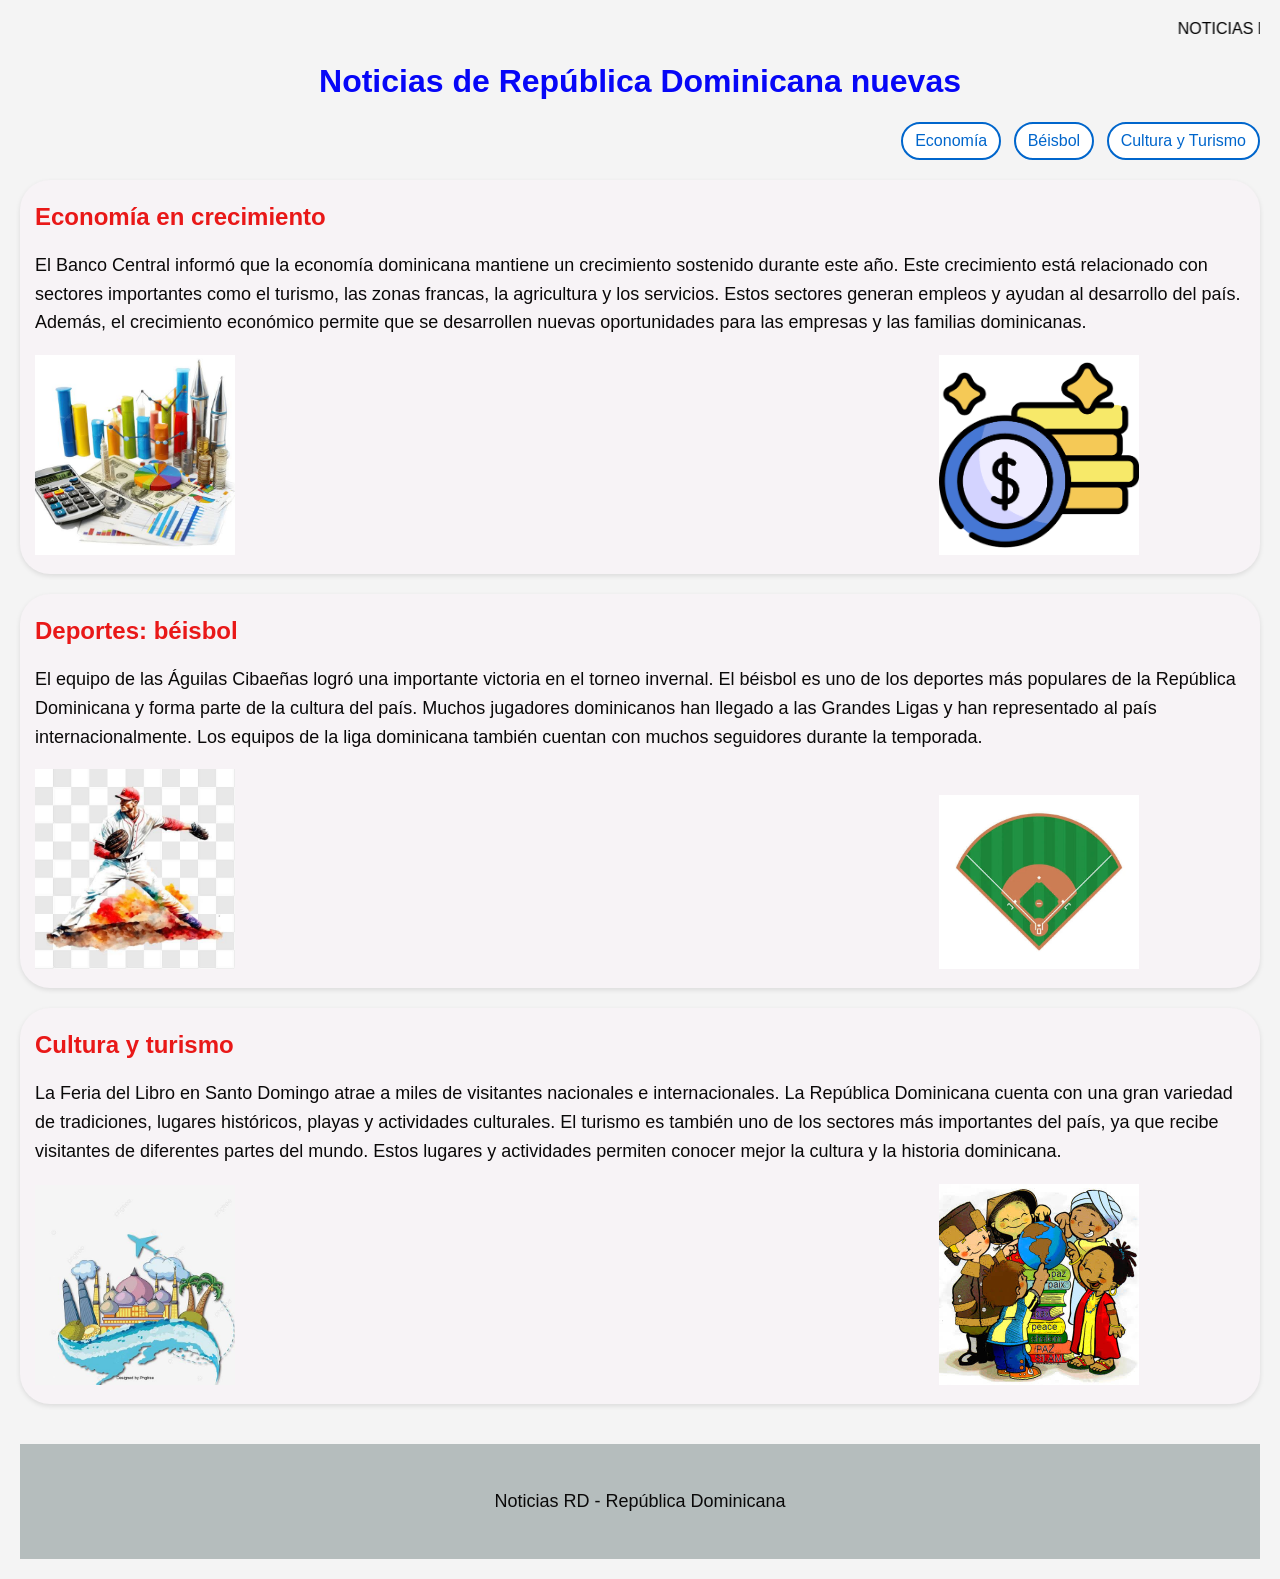
==== index.html @ ad2c4167 "Le puse una texto flotante" ====
<!DOCTYPE html>
<html lang="es">

<head>
    <meta charset="UTF-8">
    <title>Noticias RD</title>
    <link rel="stylesheet" href="css/styles.css">
</head>

<marquee>NOTICIAS DE ULTIMA HORA: EN VIVO</marquee>


<body>

    <h1>Noticias de República Dominicana nuevas </h1>
    
    <!-- Menú de navegación -->

    <nav>
        <a href="economia.html" target="_blank">Economía</a>
        <a href="deportes.html" target="_blank">Béisbol</a>
        <a href="cultura.html" target="_blank">Cultura y Turismo</a>
    </nav>


    <!-- Noticias de economías -->
    <div class="noticia">

        <h2>Economía en crecimiento</h2>

        <p>
            El Banco Central informó que la economía dominicana mantiene un
    crecimiento sostenido durante este año. Este crecimiento está
    relacionado con sectores importantes como el turismo, las zonas
    francas, la agricultura y los servicios. Estos sectores generan
    empleos y ayudan al desarrollo del país. Además, el crecimiento
    económico permite que se desarrollen nuevas oportunidades para
    las empresas y las familias dominicanas.
            
        </p>

        <img src="Imagenes/economia.jfif"
             width="200"
             alt="Imagen relacionada con la economía dominicana">

        <img src="Imagenes/ECONOMIA.png"
             width="200"
             alt="Segunda imagen relacionada con la economía dominicana">

    </div>


    <!-- Noticia de deportes -->
    <div class="noticia">

        <h2>Deportes: béisbol</h2>

        <p>
             El equipo de las Águilas Cibaeñas logró una importante victoria
    en el torneo invernal. El béisbol es uno de los deportes más
    populares de la República Dominicana y forma parte de la cultura
    del país. Muchos jugadores dominicanos han llegado a las Grandes
    Ligas y han representado al país internacionalmente. Los equipos
    de la liga dominicana también cuentan con muchos seguidores
    durante la temporada.
           
        </p>

        <img src="Imagenes/beisbol.jfif"
             width="200"
             alt="Imagen relacionada con el béisbol dominicano">

        <img src="Imagenes/beisBOLLL.jfif"
             width="200"
             alt="Segunda imagen relacionada con el béisbol dominicano">

       

    </div>


    <!-- Noticia de cultura -->
    <div class="noticia">

        <h2>Cultura y turismo</h2>

        <p>
            La Feria del Libro en Santo Domingo atrae a miles de visitantes
    nacionales e internacionales. La República Dominicana cuenta con
    una gran variedad de tradiciones, lugares históricos, playas y
    actividades culturales. El turismo es también uno de los sectores
    más importantes del país, ya que recibe visitantes de diferentes
    partes del mundo. Estos lugares y actividades permiten conocer
    mejor la cultura y la historia dominicana.
            
        </p>

        <img src="Imagenes/cultura.jfif"
             width="200"
             alt="Imagen relacionada con la cultura dominicana">

        <img src="Imagenes/cultura(1).jfif"
             width="200"
             alt="Segunda imagen relacionada con la cultura dominicana">

    

    </div>


<footer>
    <p>Noticias RD - República Dominicana</p>
</footer>


</body>

</html>
---- css/styles.css ----
/* Estilos generales */

body {
    font-family: Arial, Helvetica, sans-serif, sans-serif;
    margin: 20px;
    background-color: #f4f4f4;
}

/* Estilo para el título principal */

h1 {
    color: #0606f7;
    text-align: center;
}

/* Menú de navegación */

nav {
    text-align: right;
    margin-bottom: 20px;
}

nav a {
    display: inline-block;
    border: 2px solid #0066cc;
    border-radius: 20px;
    padding: 8px 12px;
    margin-left: 8px;
    color: #0066cc;
    background-color: white;
    text-decoration: none;
}

nav a:hover {
    background-color: #0066cc;
    color: white;
}

/* Estilo para subtítulos */

h2 {
    color: #e91818;
    margin-top: 8px;
}

/* Estilo para párrafos */

p {
    line-height: 1.6;
    color: #0a0909;
    font-size: 18px;
}

/* Caja de noticia */

.noticia {
    background-color: #f7f3f6;
    padding: 15px;
    margin-bottom: 20px;
    border-radius: 30px;
    box-shadow: 0 2px 5px rgba(11, 11, 11, 0.1);
}

/* Segunda imagen de cada noticia */

.noticia img:nth-of-type(2) {
    margin-left: 700px;
}

/* Estilo para los enlaces */

a {
    color: #0066cc;
    text-decoration: none;
}

a:hover {
    text-decoration: underline;
}

/* Botón para volver */

.volver {
    display: inline-block;
    border: 2px solid #0066cc;
    border-radius: 20px;
    padding: 8px 12px;
    background-color: white;
    color: #0066cc;
    text-decoration: none;
}

.volver:hover {
    background-color: #0066cc;
    color: white;
}

/* Pie de página */

footer {
    background-color: rgb(181, 189, 189);
    color: #f4f4f4;
    text-align: center;
    padding: 25px;
    margin-top: 40px;
}


/* Botón Siguiente */

/* Botón Siguiente */
/* Botón Siguiente */

.siguiente {
    display: block;
    width: fit-content;
    margin-left: auto;
    margin-top: -40px;
    border: 2px solid #0066cc;
    border-radius: 100px;
    padding: 8px 12px;
    background-color: white;
    color: #0066cc;
    text-decoration: none;
}

.siguiente:hover {
    background-color: #0066cc;
    color: white;
}
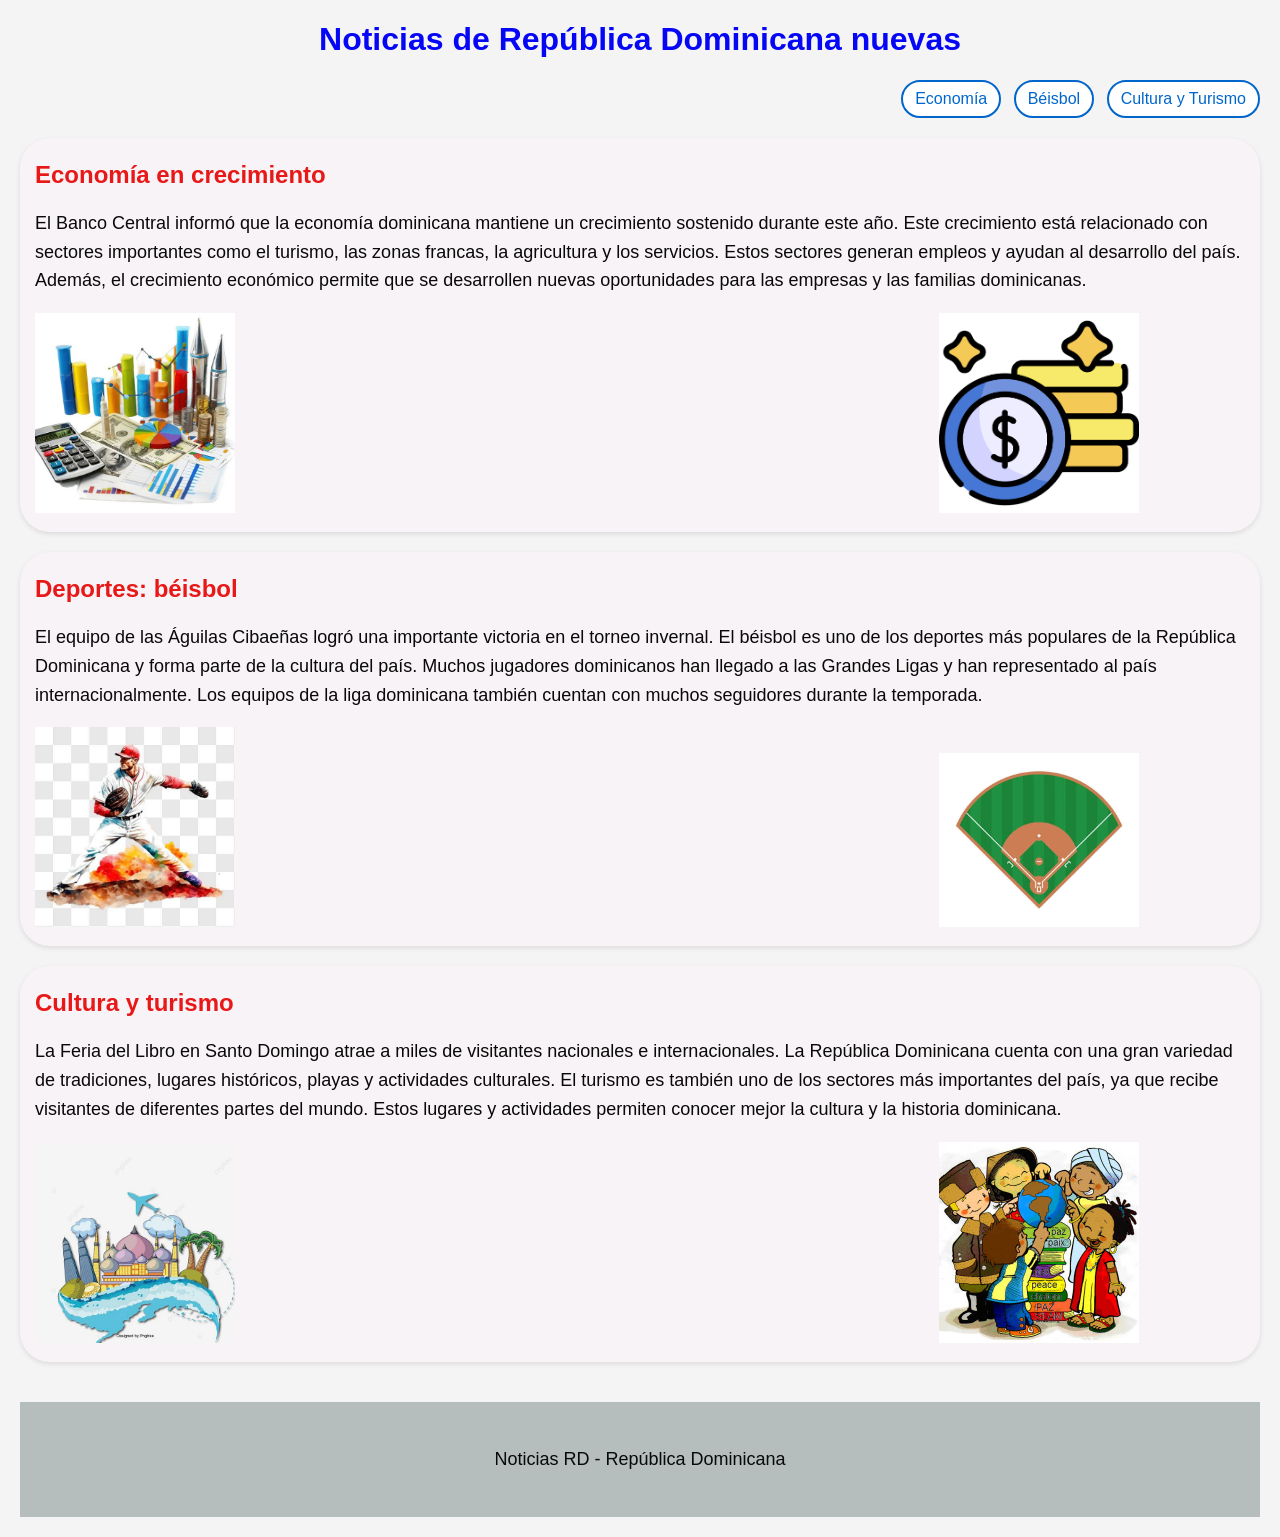
==== commit e6371e4e: "texto flotante" ====
--- a/index.html
+++ b/index.html
@@ -7,7 +7,7 @@
     <link rel="stylesheet" href="css/styles.css">
 </head>
 
-<marquee>NOTICIAS DE ULTIMA HORA: EN VIVO</marquee>
+
 
 
 <body>
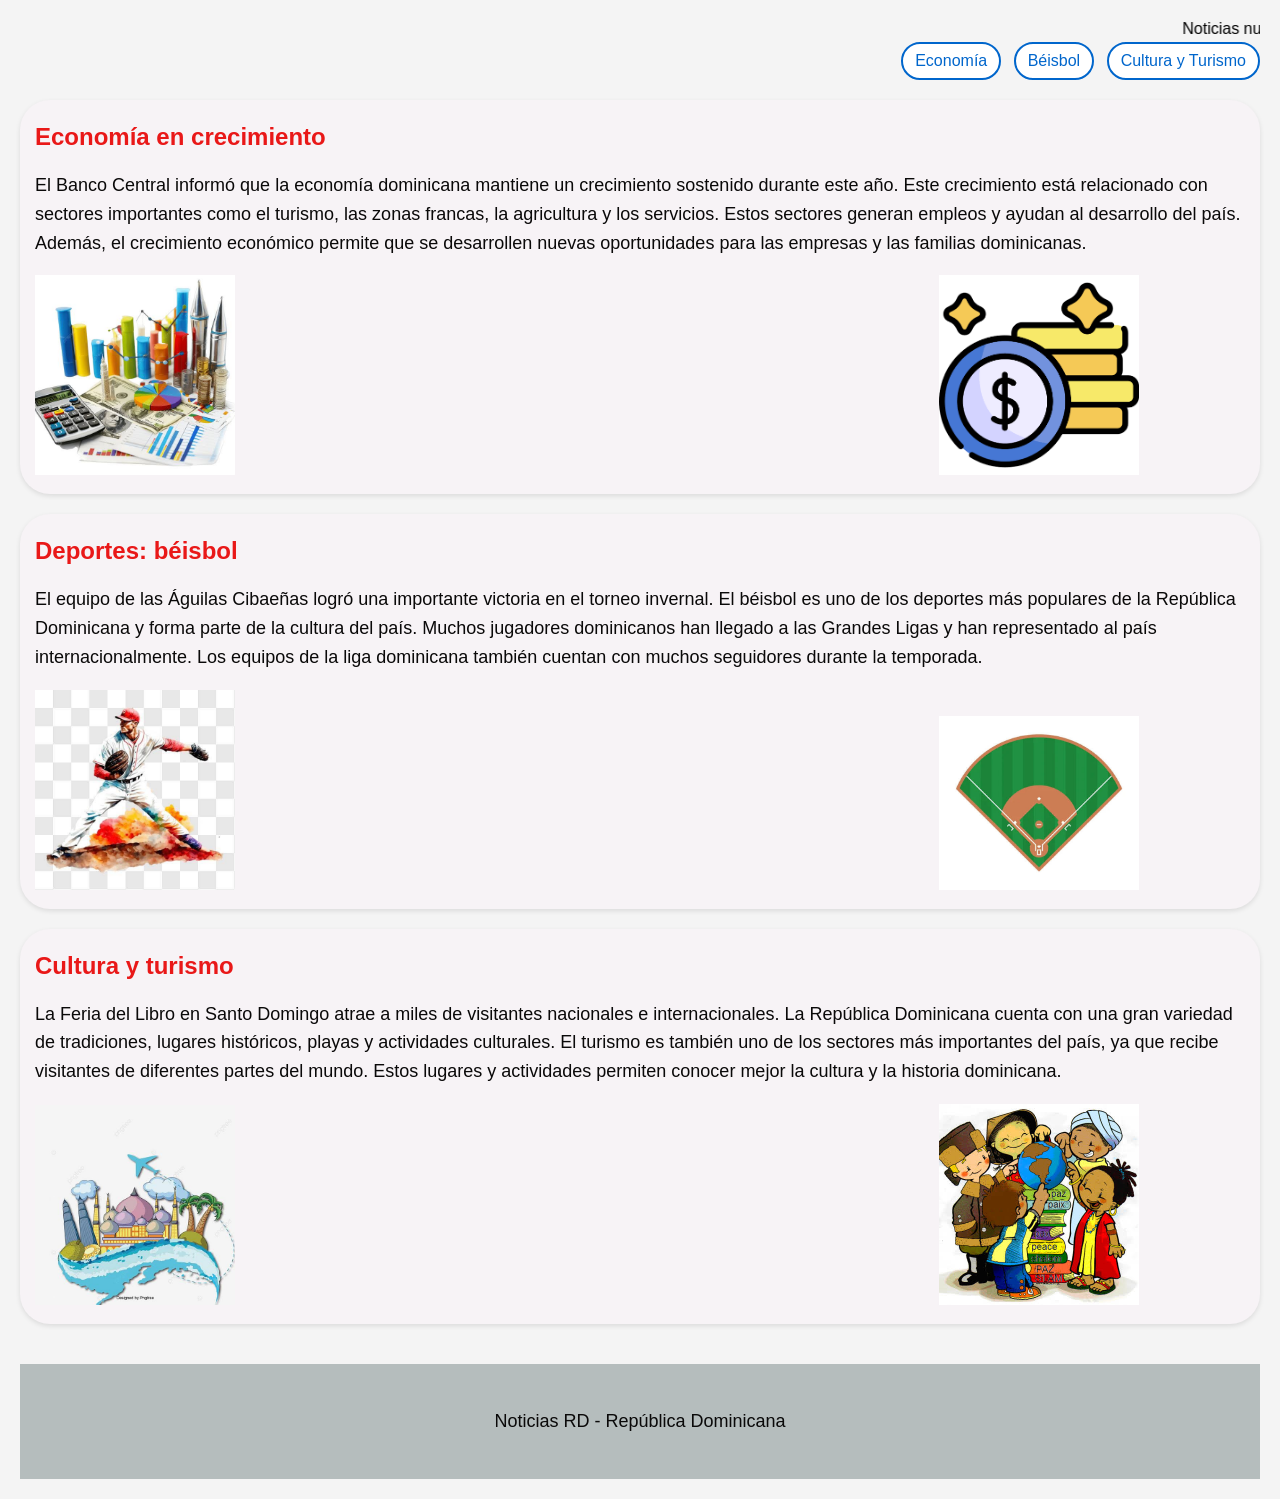
==== commit e3b756c9: "cambio de prueba" ====
--- a/index.html
+++ b/index.html
@@ -8,11 +8,9 @@
 </head>
 
 
-
-
 <body>
 
-    <h1>Noticias de República Dominicana nuevas </h1>
+    <marquee>Noticias nuevas de Republica Dominicana</marquee>
     
     <!-- Menú de navegación -->
 
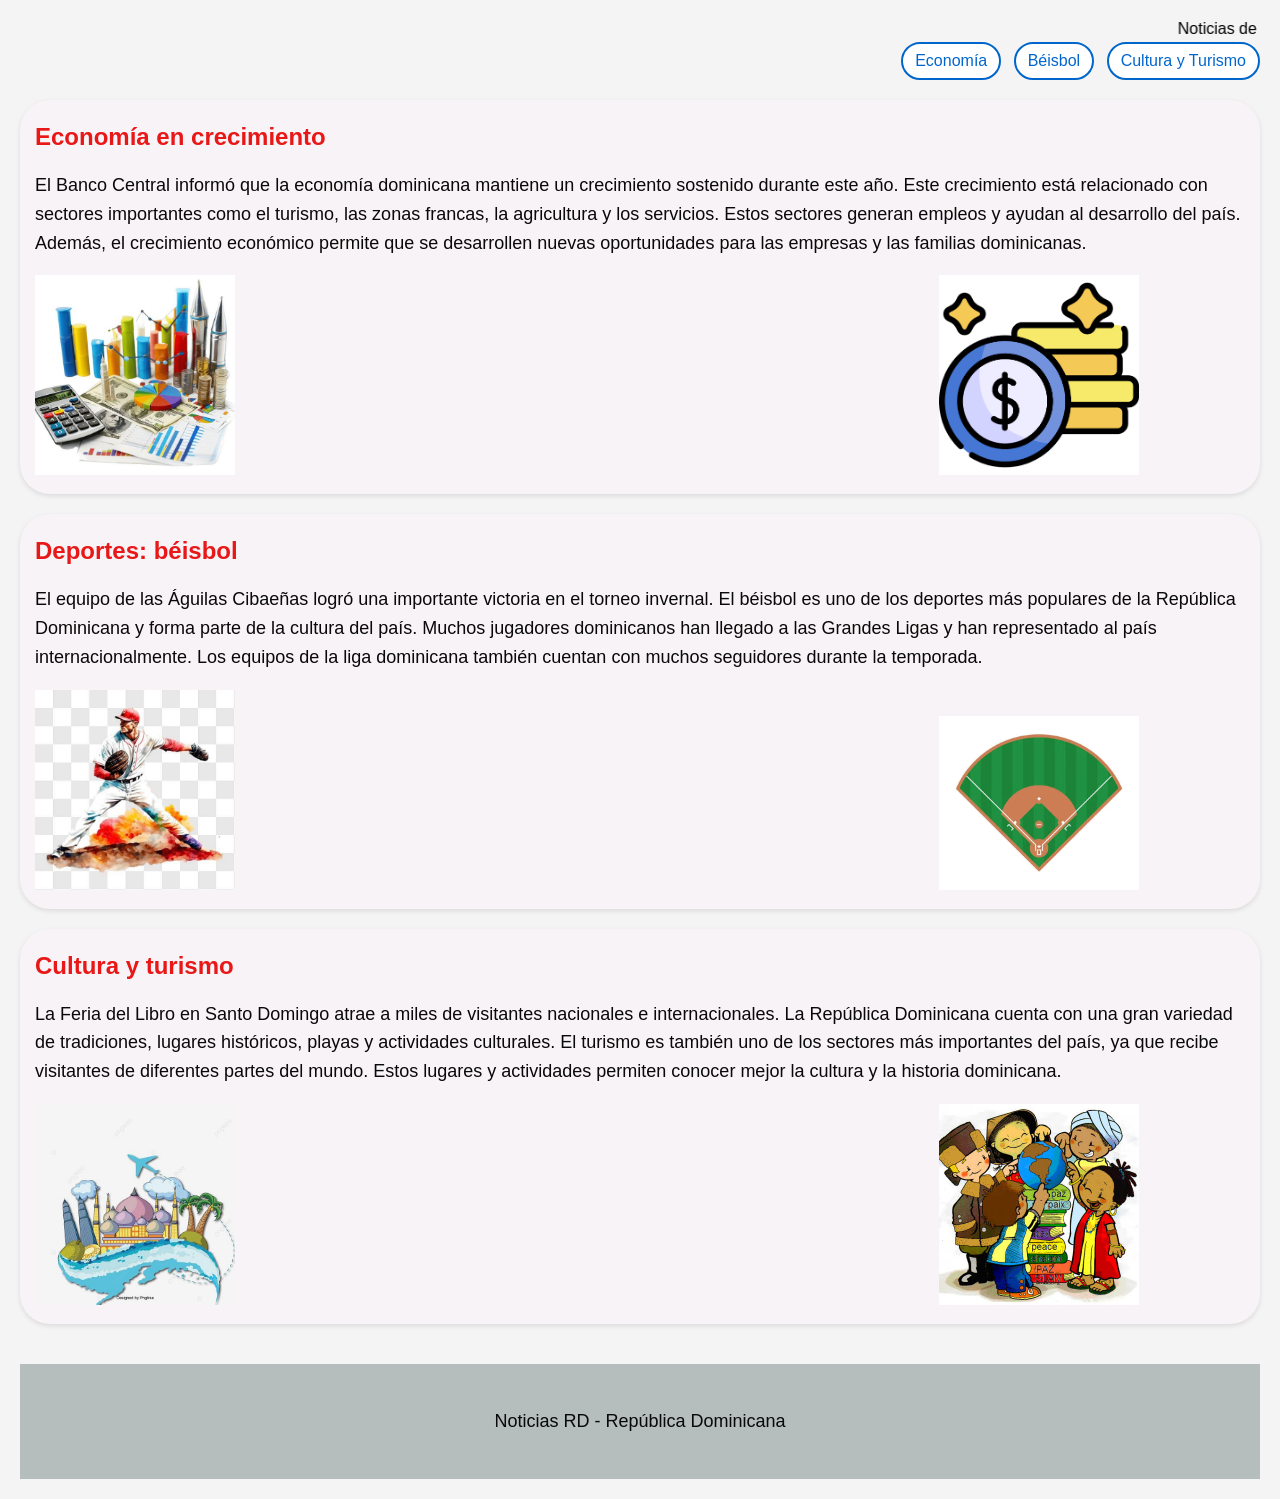
==== commit 662fa1df: "titulo flotante" ====
--- a/index.html
+++ b/index.html
@@ -8,9 +8,10 @@
 </head>
 
 
+
 <body>
 
-    <marquee>Noticias nuevas de Republica Dominicana</marquee>
+   <marquee>Noticias de Republica Dominicana</marquee>
     
     <!-- Menú de navegación -->
 
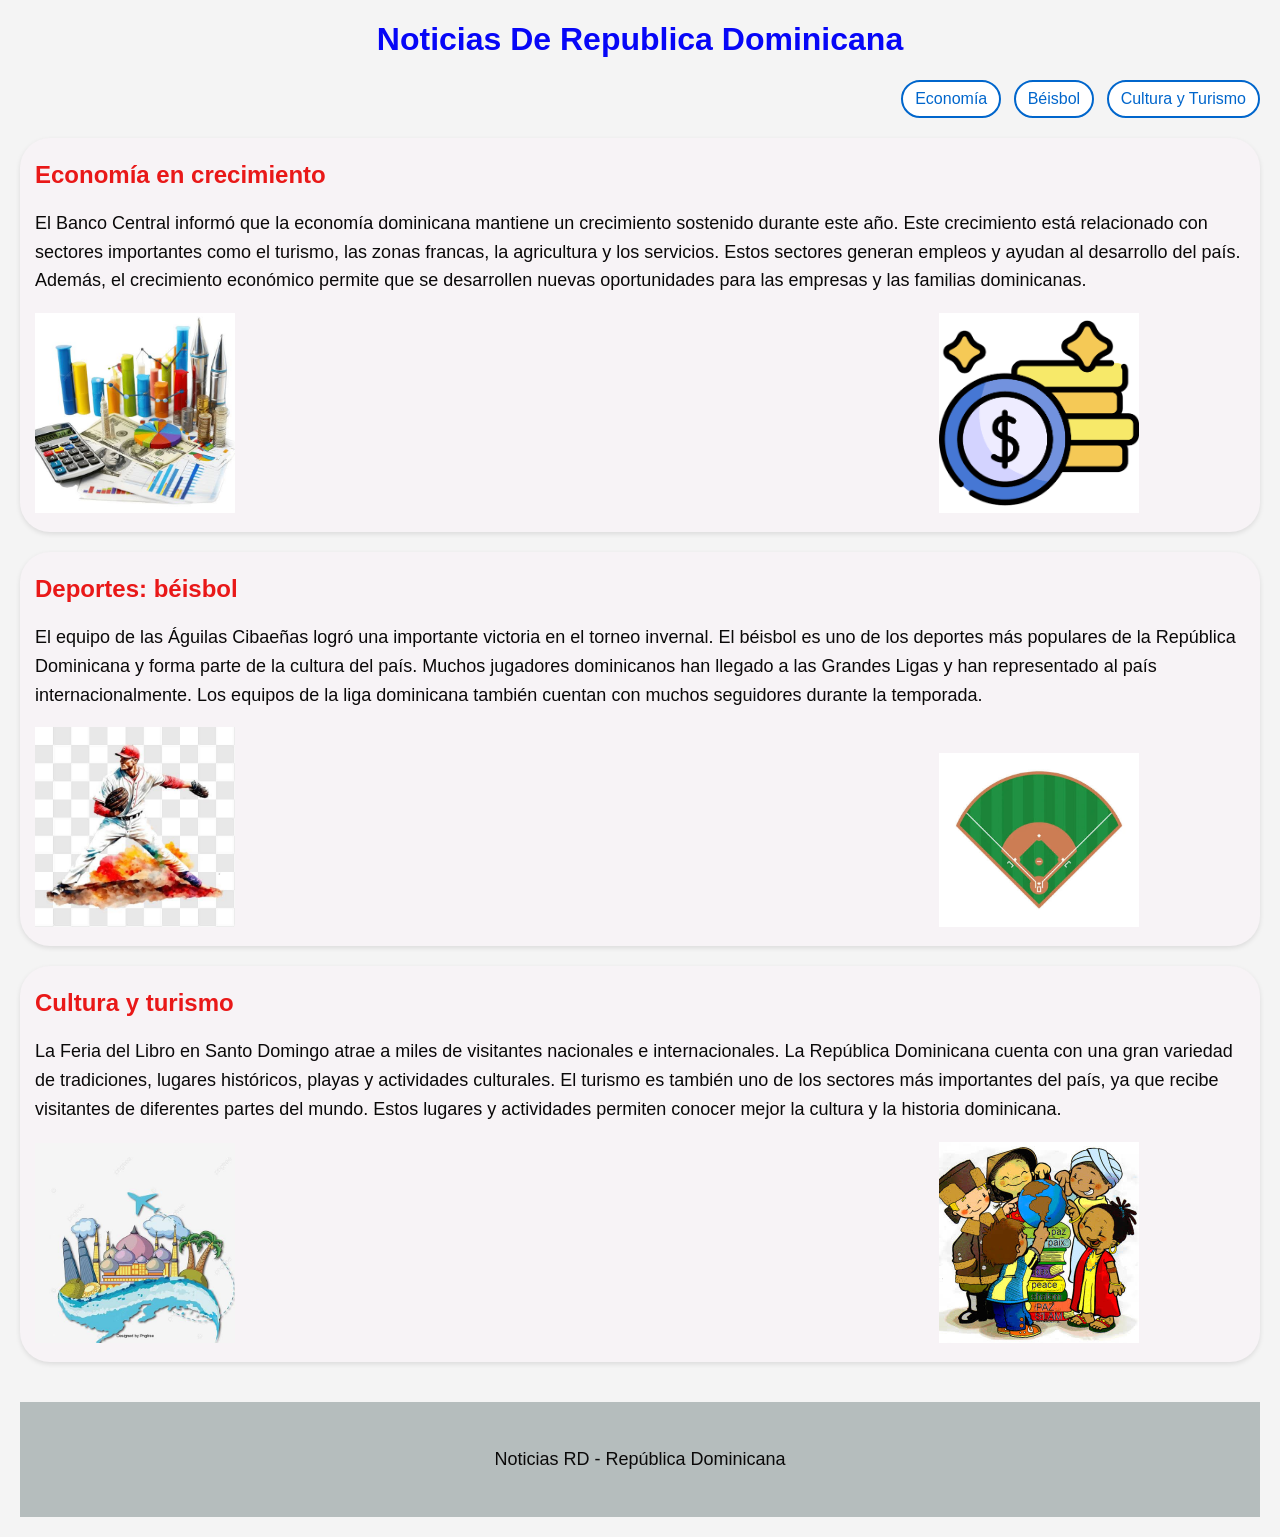
==== commit a24a3281: "Cambio a titulo" ====
--- a/index.html
+++ b/index.html
@@ -11,7 +11,7 @@
 
 <body>
 
-   <marquee>Noticias de Republica Dominicana</marquee>
+  <h1>Noticias De Republica Dominicana</h1>
     
     <!-- Menú de navegación -->
 
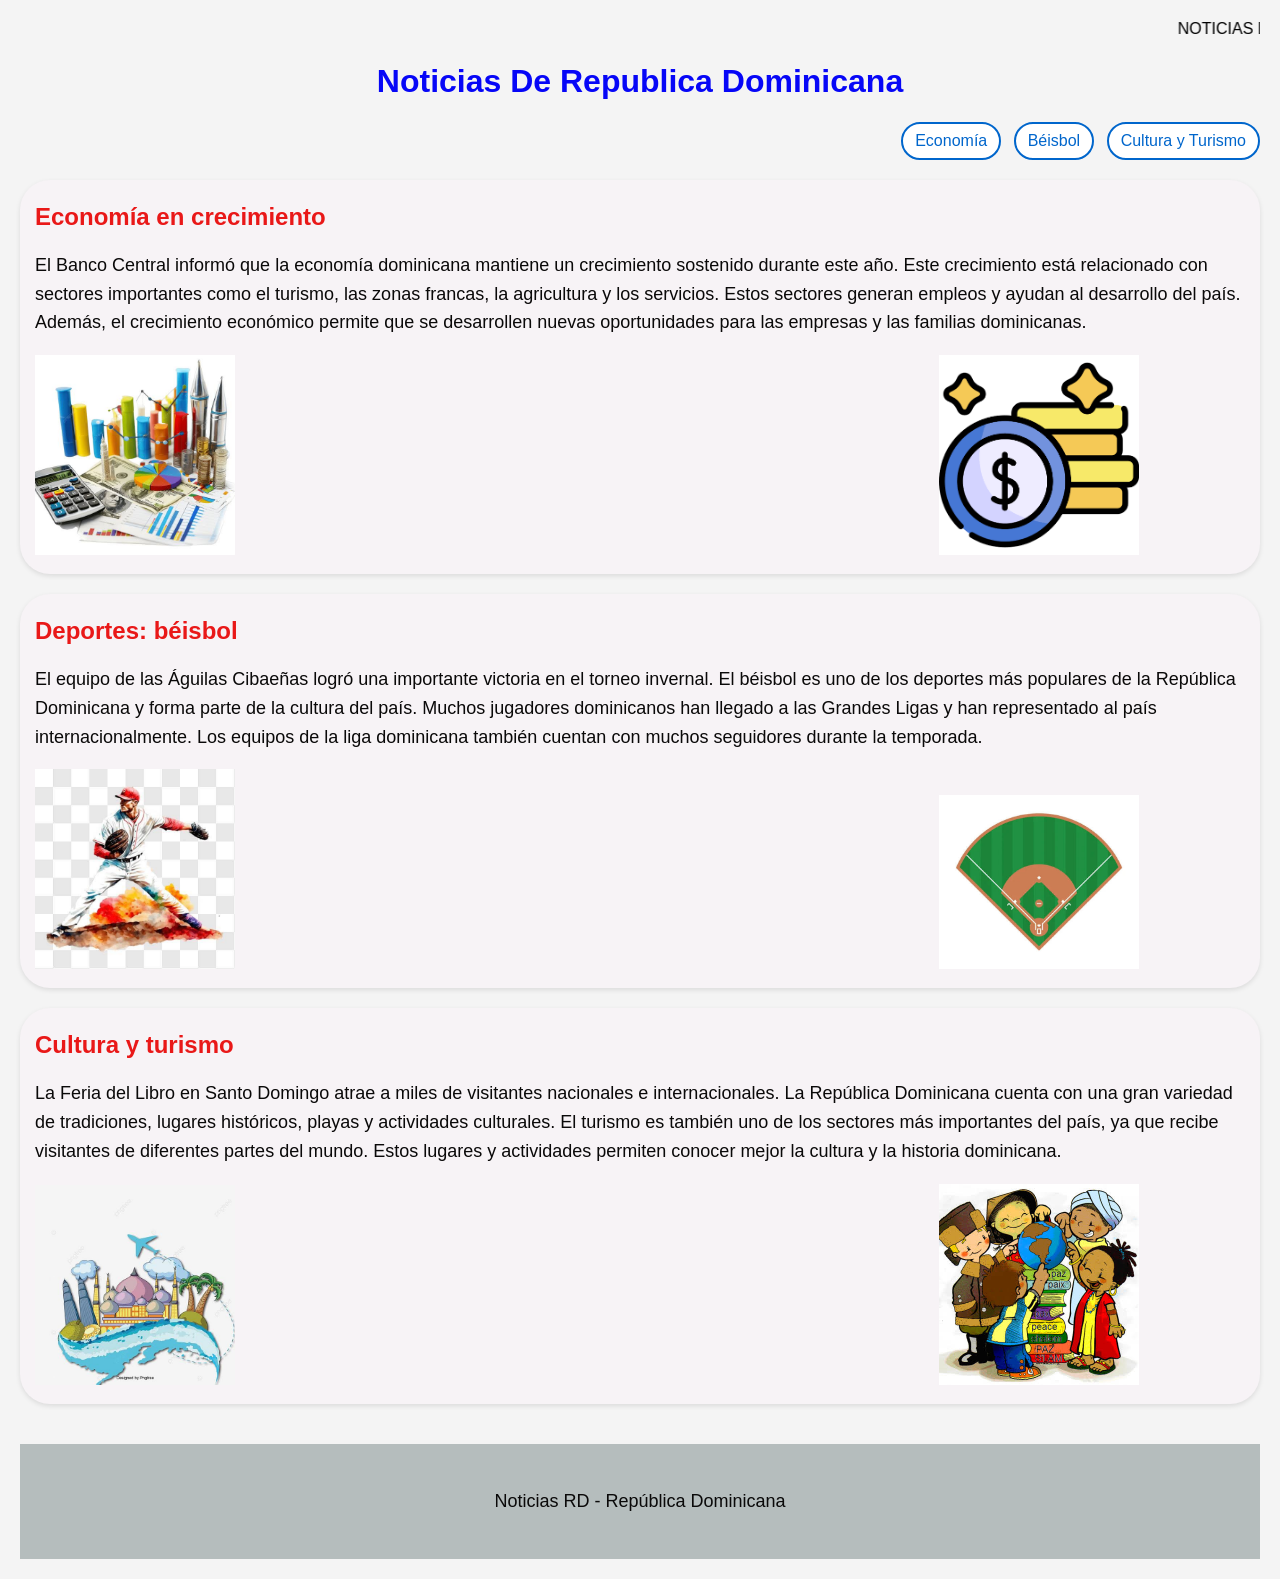
==== commit 589fd8ff: "agregre una frase en movimiento" ====
--- a/index.html
+++ b/index.html
@@ -8,6 +8,7 @@
 </head>
 
 
+<marquee>NOTICIAS DE ULTIMAS HORAS</marquee>
 
 <body>
 
